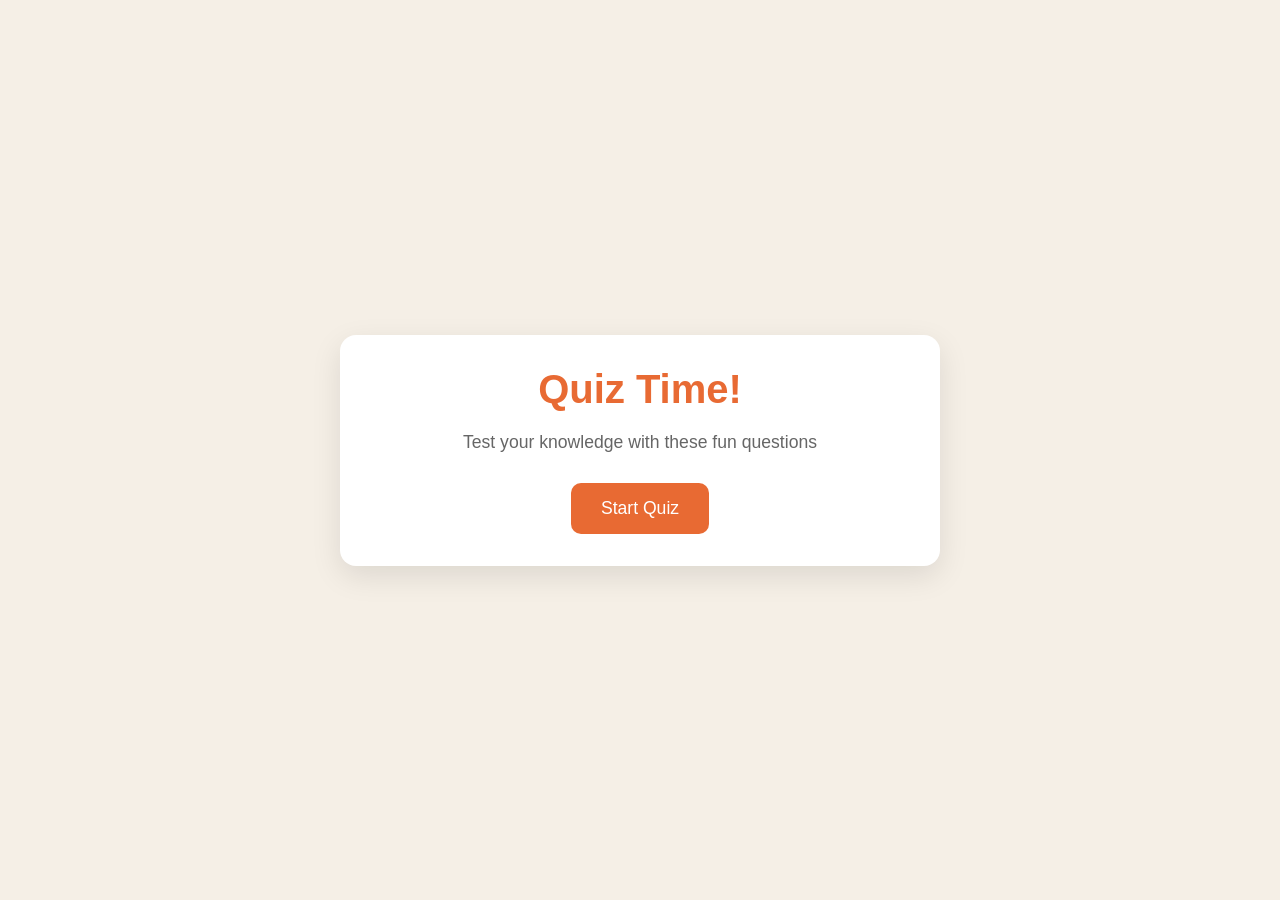
==== src/index.html @ 2d709aac "Initial commit" ====
<!DOCTYPE html>
<html lang="en">
  <head>
    <meta charset="UTF-8" />
    <meta name="viewport" content="width=device-width, initial-scale=1.0" />
    <title>Quiz Game</title>
    <link rel="stylesheet" href="input.css" />
  </head>
  <body>
    <div class="container">
      <div class="screen active" id="start-screen">
        <h1>Quiz Time!</h1>
        <p>Test your knowledge with these fun questions</p>
        <button id="start-btn">Start Quiz</button>
      </div>

      <div class="screen" id="quiz-screen">
        <div class="quiz-header">
          <h2 id="question-text">Question goes here</h2>
          <div class="quiz-info">
            <p>
              Question <span id="current-question">1</span> of <span id="total-questions">5</span>
            </p>

            <p>Score: <span id="score">0</span></p>
          </div>
        </div>

        <div id="answers-container" class="answers-container">
          <!-- Answer buttons will be insterted here from our js code later at some point -->
        </div>

        <div class="progress-bar">
          <div id="progress" class="progress"></div>
        </div>
      </div>

      <div id="result-screen" class="screen">
        <h1>Quiz Results</h1>
        <div class="result-info">
          <p>You scored <span id="final-score">0</span> out of <span id="max-score">5</span></p>

          <div id="result-message">Good job!</div>
        </div>
        <button id="restart-btn">Restart Quiz</button>
      </div>
    </div>

    <script src="script.js"></script>
  </body>
</html>
---- src/input.css ----
@import "tailwindcss";
@plugin "daisyui";

/* Basic Reset */

* {
  margin: 0;
  padding: 0;
  box-sizing: border-box;
}

body {
  background: #f5efe6;
  display: flex;
  justify-content: center;
  align-items: center;
  min-height: 100vh;
  padding: 1rem;
  font-family: sans-serif;
}

.container {
  background-color: white;
  border-radius: 1rem;
  box-shadow: 0 10px 30px rgba(0, 0, 0, 0.1);
  width: 100%;
  max-width: 600px;
  overflow: hidden;
  position: relative;
}

/* SCREENS */
.screen {
  display: none;
  padding: 2rem;
  text-align: center;
}

.screen.active {
  display: block;
}

/* START SCREEN */

#start-screen h1 {
  color: #e86a33;
  margin-bottom: 20px;
  font-size: 2.5rem;
}

#start-screen p {
  color: #666;
  margin-bottom: 30px;
  font-size: 1.1rem;
}

.quiz-header {
  margin-bottom: 1rem;
}

#question-text {
  color: #333;
  font-size: 1.5rem;
  margin-bottom: 1rem;
  line-height: 1.4;
}

.quiz-info {
  display: flex;
  justify-content: space-between;
  color: #666;
  margin-bottom: 10px;
}

.answers-container {
  display: flex;
  flex-direction: column;
  gap: 10px;
  margin-bottom: 25px;
}

.answer-btn {
  background-color: #f8f0e5;
  color: #333;
  border: 2px solid #eadbc8;
  border-radius: 10px;
  padding: 1rem;
  cursor: pointer;
  text-align: left;
  transition: all 0.3s ease;
}

.answer-btn:hover {
  background-color: #eadbc8;
  border-color: #dac0ae;
}

.answer-btn.correct {
  background-color: #e6fff0;
  border-color: #a3f0c4;
  color: #28a745;
}

.answer-btn.incorrect {
  background-color: #fff0f0;
  border-color: #ffbdbd;
  color: #dc3545;
}

.progress-bar {
  height: 10px;
  background-color: #f8f0e5;
  border-radius: 5px;
  overflow: hidden;
  margin-top: 20px;
}

.progress {
  height: 100%;
  background-color: #e86a33;
  width: 0%;
  transition: width 0.3s ease;
}

/* RESULT SCREEN */

#result-screen h1 {
  color: #e86a33;
  margin-bottom: 30px;
}

.result-info {
  background-color: #f8f0e5;
  border-radius: 10px;
  padding: 20px;
  margin-bottom: 30px;
}

.result-info p {
  font-size: 1.2rem;
  color: #333;
  margin-bottom: 1rem;
}

#result-message {
  font-size: 1.5rem;
  font-weight: 600;
  color: #e86a33;
}

button {
  background-color: #e86a33;
  color: white;
  border: none;
  border-radius: 10px;
  padding: 15px 30px;
  font-size: 1.1rem;
  cursor: pointer;
  transition: background-color 0.3s ease;
}

button:hover {
  background-color: #d45b28;
}

/* RESPONSIVE DESIGN */
@media (max-width: 500px) {
  /* when we hit 500px and below, implement the styles below */

  .screen {
    padding: 1rem;
  }

  #start-screen h1 {
    font-size: 2rem;
  }

  #question-text {
    font-size: 1.3rem;
  }

  .answer-btn {
    padding: 12px;
  }

  button {
    padding: 12px 25px;
    font-size: 1rem;
  }
}
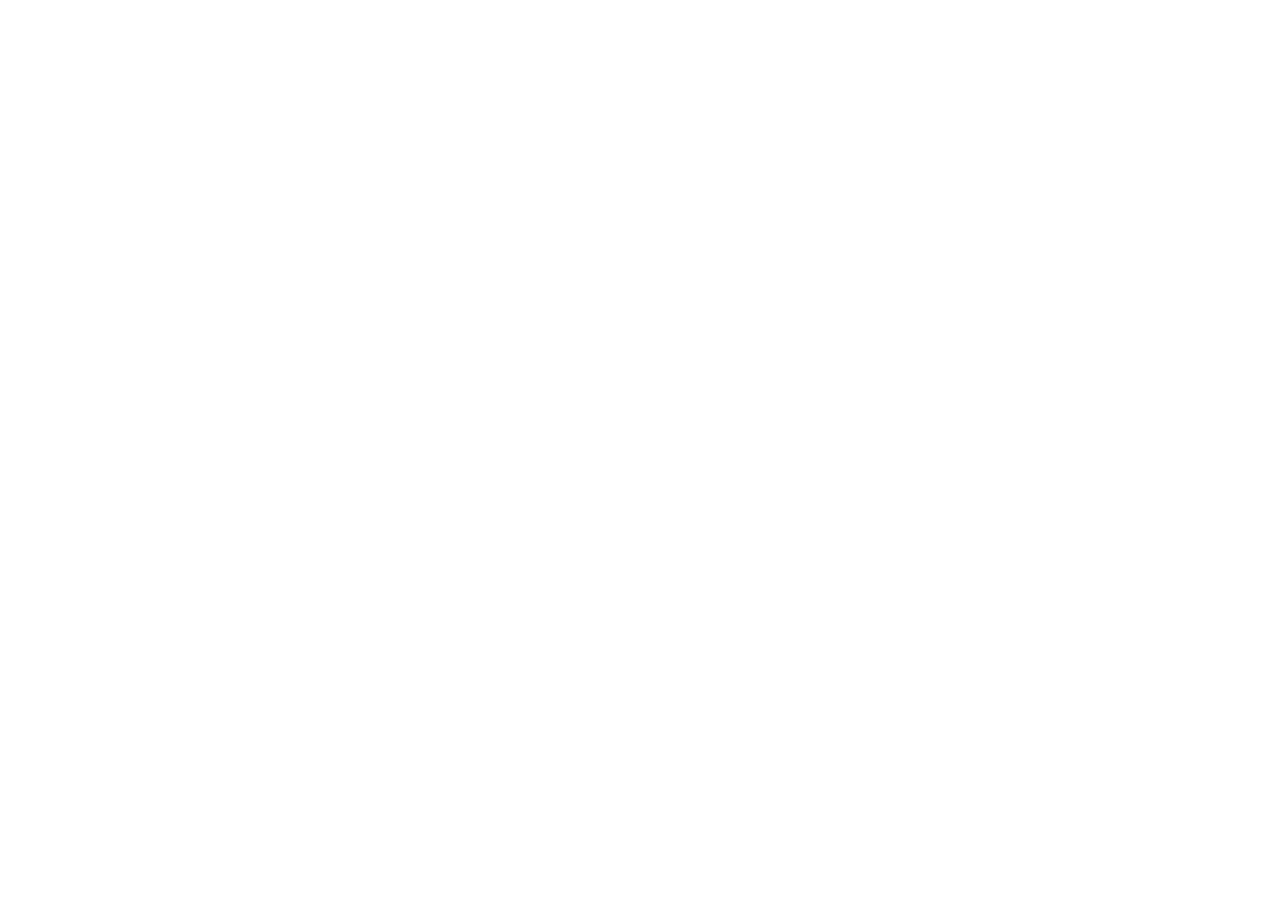
==== commit 695c5f02: "Describe your changes" ====
--- a/src/index.html
+++ b/src/index.html
@@ -7,45 +7,7 @@
     <link rel="stylesheet" href="input.css" />
   </head>
   <body>
-    <div class="container">
-      <div class="screen active" id="start-screen">
-        <h1>Quiz Time!</h1>
-        <p>Test your knowledge with these fun questions</p>
-        <button id="start-btn">Start Quiz</button>
-      </div>
-
-      <div class="screen" id="quiz-screen">
-        <div class="quiz-header">
-          <h2 id="question-text">Question goes here</h2>
-          <div class="quiz-info">
-            <p>
-              Question <span id="current-question">1</span> of <span id="total-questions">5</span>
-            </p>
-
-            <p>Score: <span id="score">0</span></p>
-          </div>
-        </div>
-
-        <div id="answers-container" class="answers-container">
-          <!-- Answer buttons will be insterted here from our js code later at some point -->
-        </div>
-
-        <div class="progress-bar">
-          <div id="progress" class="progress"></div>
-        </div>
-      </div>
-
-      <div id="result-screen" class="screen">
-        <h1>Quiz Results</h1>
-        <div class="result-info">
-          <p>You scored <span id="final-score">0</span> out of <span id="max-score">5</span></p>
-
-          <div id="result-message">Good job!</div>
-        </div>
-        <button id="restart-btn">Restart Quiz</button>
-      </div>
-    </div>
-
+    
     <script src="script.js"></script>
   </body>
 </html>
--- a/src/input.css
+++ b/src/input.css
@@ -1,190 +1,3 @@
 @import "tailwindcss";
 @plugin "daisyui";
 
-/* Basic Reset */
-
-* {
-  margin: 0;
-  padding: 0;
-  box-sizing: border-box;
-}
-
-body {
-  background: #f5efe6;
-  display: flex;
-  justify-content: center;
-  align-items: center;
-  min-height: 100vh;
-  padding: 1rem;
-  font-family: sans-serif;
-}
-
-.container {
-  background-color: white;
-  border-radius: 1rem;
-  box-shadow: 0 10px 30px rgba(0, 0, 0, 0.1);
-  width: 100%;
-  max-width: 600px;
-  overflow: hidden;
-  position: relative;
-}
-
-/* SCREENS */
-.screen {
-  display: none;
-  padding: 2rem;
-  text-align: center;
-}
-
-.screen.active {
-  display: block;
-}
-
-/* START SCREEN */
-
-#start-screen h1 {
-  color: #e86a33;
-  margin-bottom: 20px;
-  font-size: 2.5rem;
-}
-
-#start-screen p {
-  color: #666;
-  margin-bottom: 30px;
-  font-size: 1.1rem;
-}
-
-.quiz-header {
-  margin-bottom: 1rem;
-}
-
-#question-text {
-  color: #333;
-  font-size: 1.5rem;
-  margin-bottom: 1rem;
-  line-height: 1.4;
-}
-
-.quiz-info {
-  display: flex;
-  justify-content: space-between;
-  color: #666;
-  margin-bottom: 10px;
-}
-
-.answers-container {
-  display: flex;
-  flex-direction: column;
-  gap: 10px;
-  margin-bottom: 25px;
-}
-
-.answer-btn {
-  background-color: #f8f0e5;
-  color: #333;
-  border: 2px solid #eadbc8;
-  border-radius: 10px;
-  padding: 1rem;
-  cursor: pointer;
-  text-align: left;
-  transition: all 0.3s ease;
-}
-
-.answer-btn:hover {
-  background-color: #eadbc8;
-  border-color: #dac0ae;
-}
-
-.answer-btn.correct {
-  background-color: #e6fff0;
-  border-color: #a3f0c4;
-  color: #28a745;
-}
-
-.answer-btn.incorrect {
-  background-color: #fff0f0;
-  border-color: #ffbdbd;
-  color: #dc3545;
-}
-
-.progress-bar {
-  height: 10px;
-  background-color: #f8f0e5;
-  border-radius: 5px;
-  overflow: hidden;
-  margin-top: 20px;
-}
-
-.progress {
-  height: 100%;
-  background-color: #e86a33;
-  width: 0%;
-  transition: width 0.3s ease;
-}
-
-/* RESULT SCREEN */
-
-#result-screen h1 {
-  color: #e86a33;
-  margin-bottom: 30px;
-}
-
-.result-info {
-  background-color: #f8f0e5;
-  border-radius: 10px;
-  padding: 20px;
-  margin-bottom: 30px;
-}
-
-.result-info p {
-  font-size: 1.2rem;
-  color: #333;
-  margin-bottom: 1rem;
-}
-
-#result-message {
-  font-size: 1.5rem;
-  font-weight: 600;
-  color: #e86a33;
-}
-
-button {
-  background-color: #e86a33;
-  color: white;
-  border: none;
-  border-radius: 10px;
-  padding: 15px 30px;
-  font-size: 1.1rem;
-  cursor: pointer;
-  transition: background-color 0.3s ease;
-}
-
-button:hover {
-  background-color: #d45b28;
-}
-
-/* RESPONSIVE DESIGN */
-@media (max-width: 500px) {
-  /* when we hit 500px and below, implement the styles below */
-
-  .screen {
-    padding: 1rem;
-  }
-
-  #start-screen h1 {
-    font-size: 2rem;
-  }
-
-  #question-text {
-    font-size: 1.3rem;
-  }
-
-  .answer-btn {
-    padding: 12px;
-  }
-
-  button {
-    padding: 12px 25px;
-    font-size: 1rem;
-  }
-}
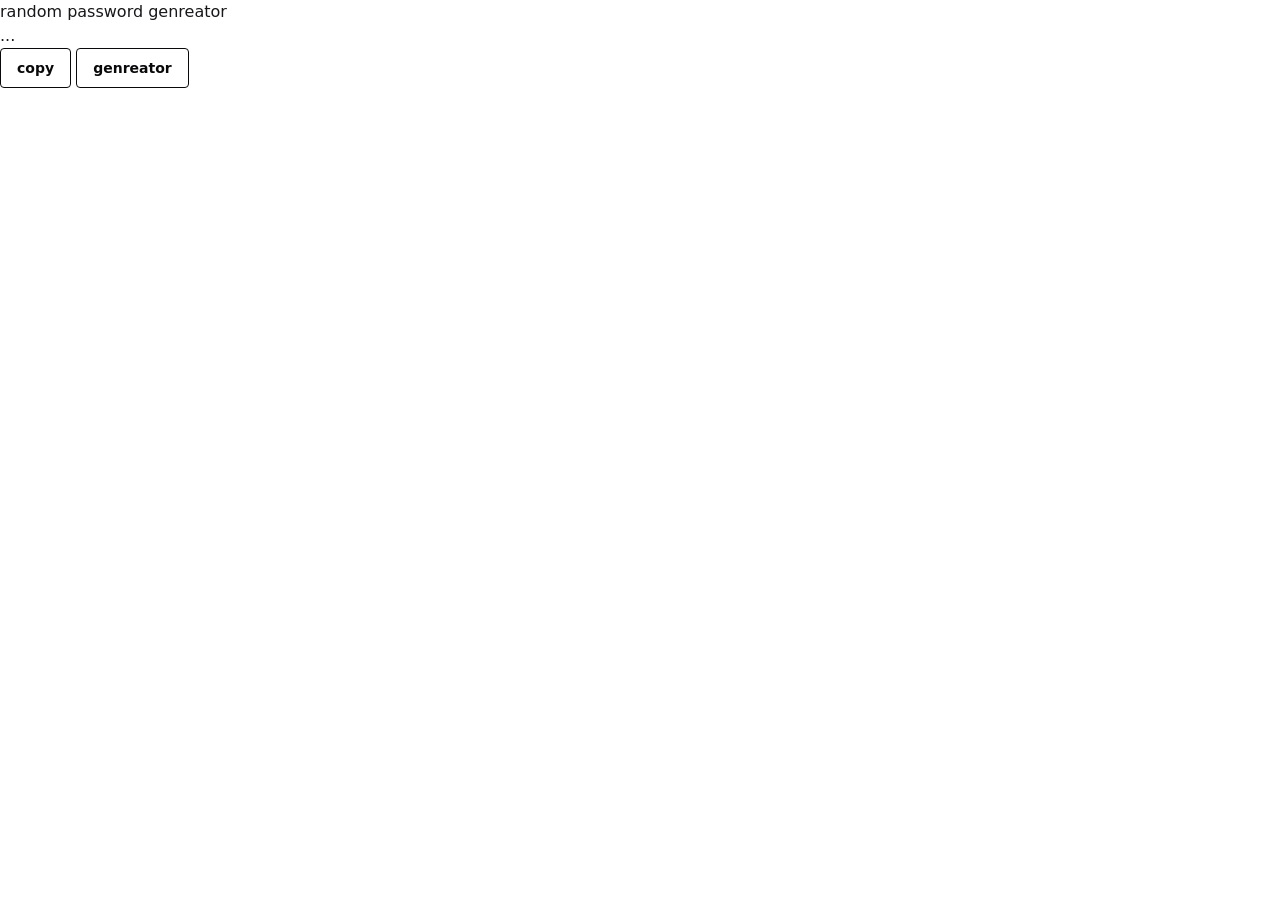
==== commit fcaf41ca: "done" ====
--- a/src/index.html
+++ b/src/index.html
@@ -1,13 +1,21 @@
 <!DOCTYPE html>
 <html lang="en">
-  <head>
+
+<head>
     <meta charset="UTF-8" />
     <meta name="viewport" content="width=device-width, initial-scale=1.0" />
     <title>Quiz Game</title>
     <link rel="stylesheet" href="input.css" />
-  </head>
-  <body>
-    
+    <link href="./output.css" rel="stylesheet">
+
+</head>
+
+<body>
+    random password genreator
+    <div id="text">...</div>
+    <button class="btn btn-neutral btn-outline" id="copy">copy</button>
+    <button class="btn btn-neutral btn-outline" id="generate">genreator</button>
     <script src="script.js"></script>
-  </body>
+</body>
+
 </html>
--- a/src/input.css
+++ b/src/input.css
@@ -1,3 +1,7 @@
 @import "tailwindcss";
 @plugin "daisyui";
 
+*{
+    box-sizing: border-box;
+    
+}
--- a/src/output.css
+++ b/src/output.css
@@ -0,0 +1,651 @@
+/*! tailwindcss v4.3.1 | MIT License | https://tailwindcss.com */
+@layer theme, base, components, utilities;
+@layer theme {
+  :root, :host {
+    --font-sans: ui-sans-serif, system-ui, sans-serif, "Apple Color Emoji",
+      "Segoe UI Emoji", "Segoe UI Symbol", "Noto Color Emoji";
+    --font-mono: ui-monospace, SFMono-Regular, Menlo, Monaco, Consolas, "Liberation Mono",
+      "Courier New", monospace;
+    --default-font-family: var(--font-sans);
+    --default-mono-font-family: var(--font-mono);
+  }
+}
+@layer base {
+  *, ::after, ::before, ::backdrop, ::file-selector-button {
+    box-sizing: border-box;
+    margin: 0;
+    padding: 0;
+    border: 0 solid;
+  }
+  html, :host {
+    line-height: 1.5;
+    -webkit-text-size-adjust: 100%;
+    tab-size: 4;
+    font-family: var(--default-font-family, ui-sans-serif, system-ui, sans-serif, "Apple Color Emoji", "Segoe UI Emoji", "Segoe UI Symbol", "Noto Color Emoji");
+    font-feature-settings: var(--default-font-feature-settings, normal);
+    font-variation-settings: var(--default-font-variation-settings, normal);
+    -webkit-tap-highlight-color: transparent;
+  }
+  hr {
+    height: 0;
+    color: inherit;
+    border-top-width: 1px;
+  }
+  abbr:where([title]) {
+    -webkit-text-decoration: underline dotted;
+    text-decoration: underline dotted;
+  }
+  h1, h2, h3, h4, h5, h6 {
+    font-size: inherit;
+    font-weight: inherit;
+  }
+  a {
+    color: inherit;
+    -webkit-text-decoration: inherit;
+    text-decoration: inherit;
+  }
+  b, strong {
+    font-weight: bolder;
+  }
+  code, kbd, samp, pre {
+    font-family: var(--default-mono-font-family, ui-monospace, SFMono-Regular, Menlo, Monaco, Consolas, "Liberation Mono", "Courier New", monospace);
+    font-feature-settings: var(--default-mono-font-feature-settings, normal);
+    font-variation-settings: var(--default-mono-font-variation-settings, normal);
+    font-size: 1em;
+  }
+  small {
+    font-size: 80%;
+  }
+  sub, sup {
+    font-size: 75%;
+    line-height: 0;
+    position: relative;
+    vertical-align: baseline;
+  }
+  sub {
+    bottom: -0.25em;
+  }
+  sup {
+    top: -0.5em;
+  }
+  table {
+    text-indent: 0;
+    border-color: inherit;
+    border-collapse: collapse;
+  }
+  :-moz-focusring {
+    outline: auto;
+  }
+  progress {
+    vertical-align: baseline;
+  }
+  summary {
+    display: list-item;
+  }
+  ol, ul, menu {
+    list-style: none;
+  }
+  img, svg, video, canvas, audio, iframe, embed, object {
+    display: block;
+    vertical-align: middle;
+  }
+  img, video {
+    max-width: 100%;
+    height: auto;
+  }
+  button, input, select, optgroup, textarea, ::file-selector-button {
+    font: inherit;
+    font-feature-settings: inherit;
+    font-variation-settings: inherit;
+    letter-spacing: inherit;
+    color: inherit;
+    border-radius: 0;
+    background-color: transparent;
+    opacity: 1;
+  }
+  :where(select:is([multiple], [size])) optgroup {
+    font-weight: bolder;
+  }
+  :where(select:is([multiple], [size])) optgroup option {
+    padding-inline-start: 20px;
+  }
+  ::file-selector-button {
+    margin-inline-end: 4px;
+  }
+  ::placeholder {
+    opacity: 1;
+  }
+  @supports (not (-webkit-appearance: -apple-pay-button))  or (contain-intrinsic-size: 1px) {
+    ::placeholder {
+      color: currentcolor;
+      @supports (color: color-mix(in lab, red, red)) {
+        color: color-mix(in oklab, currentcolor 50%, transparent);
+      }
+    }
+  }
+  textarea {
+    resize: vertical;
+  }
+  ::-webkit-search-decoration {
+    -webkit-appearance: none;
+  }
+  ::-webkit-date-and-time-value {
+    min-height: 1lh;
+    text-align: inherit;
+  }
+  ::-webkit-datetime-edit {
+    display: inline-flex;
+  }
+  ::-webkit-datetime-edit-fields-wrapper {
+    padding: 0;
+  }
+  ::-webkit-datetime-edit, ::-webkit-datetime-edit-year-field, ::-webkit-datetime-edit-month-field, ::-webkit-datetime-edit-day-field, ::-webkit-datetime-edit-hour-field, ::-webkit-datetime-edit-minute-field, ::-webkit-datetime-edit-second-field, ::-webkit-datetime-edit-millisecond-field, ::-webkit-datetime-edit-meridiem-field {
+    padding-block: 0;
+  }
+  ::-webkit-calendar-picker-indicator {
+    line-height: 1;
+  }
+  :-moz-ui-invalid {
+    box-shadow: none;
+  }
+  button, input:where([type="button"], [type="reset"], [type="submit"]), ::file-selector-button {
+    appearance: button;
+  }
+  ::-webkit-inner-spin-button, ::-webkit-outer-spin-button {
+    height: auto;
+  }
+  [hidden]:where(:not([hidden="until-found"])) {
+    display: none !important;
+  }
+}
+@layer utilities {
+  .btn {
+    :where(&) {
+      @layer daisyui.l1.l2.l3 {
+        width: unset;
+      }
+    }
+    .prose :where(a&:not(.btn-link)):not(:where([class~="not-prose"], [class~="not-prose"] *)) {
+      text-decoration-line: none;
+    }
+    @layer daisyui.l1.l2.l3 {
+      --size: calc(var(--size-field, 0.25rem) * 10);
+      --btn-p: 1rem;
+      --btn-fg: var(--color-base-content);
+      display: inline-flex;
+      flex-shrink: 0;
+      cursor: pointer;
+      flex-wrap: nowrap;
+      align-items: center;
+      justify-content: center;
+      gap: calc(0.25rem * 1.5);
+      text-align: center;
+      vertical-align: middle;
+      outline-offset: 2px;
+      webkit-user-select: none;
+      user-select: none;
+      font-weight: 600;
+      border-start-start-radius: var(--join-ss, var(--radius-field));
+      border-start-end-radius: var(--join-se, var(--radius-field));
+      border-end-start-radius: var(--join-es, var(--radius-field));
+      border-end-end-radius: var(--join-ee, var(--radius-field));
+      border-width: var(--border);
+      touch-action: manipulation;
+      transition-property: color, background-color, border-color, box-shadow, transform;
+      transition-timing-function: cubic-bezier(0, 0, 0.2, 1);
+      transition-duration: 0.2s;
+      --btn-bg: var(--btn-color, var(--color-base-200));
+      --btn-border: var(--btn-color, var(--color-base-200));
+      @supports (color: color-mix(in lab, red, red)) {
+        --btn-border: color-mix(
+      in oklab,
+      var(--btn-color, var(--color-base-200)),
+      #000 calc(var(--depth) * 5%)
+    );
+      }
+      --btn-soft-bg: initial;
+      --btn-shadow: 0 3px 2px -2px var(--btn-bg),
+      0 4px 3px -2px var(--btn-bg);
+      @supports (color: color-mix(in lab, red, red)) {
+        --btn-shadow: 0 3px 2px -2px color-mix(in oklab, var(--btn-bg) calc(var(--depth) * 30%), #0000),
+      0 4px 3px -2px color-mix(in oklab, var(--btn-bg) calc(var(--depth) * 30%), #0000);
+      }
+      --btn-inset: 0 0.5px 0 0.5px oklch(100% 0 0 / calc(var(--depth) * 6%));
+      height: var(--size);
+      padding-inline: var(--btn-p);
+      font-size: var(--fontsize, 0.875rem);
+      background-color: var(--btn-bg);
+      color: var(--btn-fg);
+      border-color: var(--btn-border);
+      border-style: var(--btn-border-style, solid);
+      outline-color: var(--btn-color, var(--color-base-content));
+      --tw-prose-links: var(--btn-fg);
+      background-image: none, var(--fx-noise);
+      background-size: auto, calc(var(--noise, 0) * 100%);
+      text-shadow: 0 0.5px oklch(100% 0 0 / calc(var(--depth) * 0.15));
+      box-shadow: var(--btn-inset) inset, var(--btn-shadow);
+      &:is([type="checkbox"], [type="radio"]) {
+        appearance: none;
+        &[aria-label]::after {
+          --tw-content: attr(aria-label);
+          content: var(--tw-content);
+        }
+      }
+    }
+    @layer daisyui.l1.l2 {
+      &:where(:checked:not(.filter [type="radio"].btn)) {
+        --btn-color: var(--color-primary);
+        --btn-fg: var(--color-primary-content);
+        isolation: isolate;
+      }
+      @media (hover: hover) {
+        &:hover {
+          --btn-bg: var(--btn-hover-bg,
+          var(--btn-color, var(--color-base-200))
+        );
+          @supports (color: color-mix(in lab, red, red)) {
+            --btn-bg: var(--btn-hover-bg,
+          color-mix(in oklab, var(--btn-color, var(--color-base-200)), #000 7%)
+        );
+          }
+          color: var(--btn-fg);
+          --btn-border: var(--btn-hover-border,
+          var(--btn-bg)
+        );
+          @supports (color: color-mix(in lab, red, red)) {
+            --btn-border: var(--btn-hover-border,
+          color-mix(in oklab, var(--btn-bg), #000 calc(var(--depth) * 5%))
+        );
+          }
+          --btn-border-style: solid;
+          --btn-inset: var(--btn-hover-inset,
+          0 0.5px 0 0.5px oklch(100% 0 0 / calc(var(--depth) * 6%))
+        );
+          --btn-shadow: var(--btn-hover-shadow,
+          0 3px 2px -2px var(--btn-bg),
+          0 4px 3px -2px var(--btn-bg)
+        );
+          @supports (color: color-mix(in lab, red, red)) {
+            --btn-shadow: var(--btn-hover-shadow,
+          0 3px 2px -2px color-mix(in oklab, var(--btn-bg) calc(var(--depth) * 30%), #0000),
+          0 4px 3px -2px color-mix(in oklab, var(--btn-bg) calc(var(--depth) * 30%), #0000)
+        );
+          }
+        }
+      }
+      &:active:not(.btn-active) {
+        translate: 0 var(--btn-active-translate, 0.5px);
+        --btn-bg: var(--btn-active-bg,
+        var(--btn-color, var(--color-base-200))
+      );
+        @supports (color: color-mix(in lab, red, red)) {
+          --btn-bg: var(--btn-active-bg,
+        color-mix(in oklab, var(--btn-color, var(--color-base-200)), #000 5%)
+      );
+        }
+        color: var(--btn-fg, var(--color-base-content));
+        --btn-border: var(--btn-active-border,
+        var(--btn-color, var(--color-base-200))
+      );
+        @supports (color: color-mix(in lab, red, red)) {
+          --btn-border: var(--btn-active-border,
+        color-mix(in oklab, var(--btn-color, var(--color-base-200)), #000 7%)
+      );
+        }
+        --btn-border-style: solid;
+        --btn-inset: var(--btn-active-inset, 0 0 0 0 oklch(0% 0 0/0));
+        --btn-shadow: var(--btn-active-shadow, 0 0 0 0 oklch(0% 0 0/0));
+      }
+      &:where(:checked:not(.filter [type="radio"].btn), :not([type="radio"], [type="checkbox"]):focus-visible ) {
+        --btn-bg: var(--btn-color, var(--color-base-200));
+        color: var(--btn-fg, var(--color-base-content));
+        --btn-border: var(--btn-bg);
+        @supports (color: color-mix(in lab, red, red)) {
+          --btn-border: color-mix(in oklab, var(--btn-bg), #000 calc(var(--depth) * 5%));
+        }
+        --btn-border-style: solid;
+        --btn-inset: 0 0.5px 0 0.5px oklch(100% 0 0 / calc(var(--depth) * 6%));
+        --btn-shadow: 0 3px 2px -2px var(--btn-bg),
+        0 4px 3px -2px var(--btn-bg);
+        @supports (color: color-mix(in lab, red, red)) {
+          --btn-shadow: 0 3px 2px -2px color-mix(in oklab, var(--btn-bg) calc(var(--depth) * 30%), #0000),
+        0 4px 3px -2px color-mix(in oklab, var(--btn-bg) calc(var(--depth) * 30%), #0000);
+        }
+        isolation: isolate;
+      }
+      &:focus-visible, &:has(:focus-visible) {
+        outline-width: 2px;
+        outline-style: solid;
+        isolation: isolate;
+      }
+    }
+    &:is(:disabled, [disabled], [aria-disabled="true"]) {
+      @layer daisyui {
+        pointer-events: none;
+        color: var(--color-base-content);
+        @supports (color: color-mix(in lab, red, red)) {
+          color: color-mix(in oklch, var(--color-base-content) 20%, #0000);
+        }
+        --btn-bg: #0000;
+        --btn-border: #0000;
+        background-image: none;
+        --btn-inset: 0 0 0 0 oklch(0% 0 0/0);
+        --btn-shadow: 0 0 0 0 oklch(0% 0 0/0);
+        &:not(.btn-link, .btn-ghost) {
+          background-color: var(--color-base-content);
+          @supports (color: color-mix(in lab, red, red)) {
+            background-color: color-mix(in oklab, var(--color-base-content) 10%, transparent);
+          }
+        }
+      }
+    }
+  }
+  .btn-outline {
+    @layer daisyui.l1.l2.l3 {
+      --btn-bg: #0000;
+      color: var(--btn-rest-fg, var(--btn-color, var(--color-base-content)));
+      --btn-border: var(--btn-color, var(--color-base-content));
+      --btn-border-style: solid;
+      background-image: none;
+      --btn-inset: 0 0 0 0 oklch(0% 0 0/0);
+      --btn-shadow: 0 0 0 0 oklch(0% 0 0/0);
+    }
+  }
+  .btn-neutral {
+    @layer daisyui.l1.l2 {
+      --btn-color: var(--color-neutral);
+      --btn-fg: var(--color-neutral-content);
+      --btn-soft-bg: var(--color-neutral-content) 80%;
+      --btn-rest-fg: initial;
+    }
+  }
+}
+* {
+  box-sizing: border-box;
+}
+@layer base {
+  :where(:root),:root:has(input.theme-controller[value=light]:checked),[data-theme=light] {
+    color-scheme: light;
+    --color-base-100: oklch(100% 0 0);
+    --color-base-200: oklch(98% 0 0);
+    --color-base-300: oklch(95% 0 0);
+    --color-base-content: oklch(21% 0.006 285.885);
+    --color-primary: oklch(45% 0.24 277.023);
+    --color-primary-content: oklch(93% 0.034 272.788);
+    --color-secondary: oklch(65% 0.241 354.308);
+    --color-secondary-content: oklch(94% 0.028 342.258);
+    --color-accent: oklch(77% 0.152 181.912);
+    --color-accent-content: oklch(38% 0.063 188.416);
+    --color-neutral: oklch(14% 0.005 285.823);
+    --color-neutral-content: oklch(92% 0.004 286.32);
+    --color-info: oklch(74% 0.16 232.661);
+    --color-info-content: oklch(29% 0.066 243.157);
+    --color-success: oklch(76% 0.177 163.223);
+    --color-success-content: oklch(37% 0.077 168.94);
+    --color-warning: oklch(82% 0.189 84.429);
+    --color-warning-content: oklch(41% 0.112 45.904);
+    --color-error: oklch(71% 0.194 13.428);
+    --color-error-content: oklch(27% 0.105 12.094);
+    --radius-selector: 0.5rem;
+    --radius-field: 0.25rem;
+    --radius-box: 0.5rem;
+    --size-selector: 0.25rem;
+    --size-field: 0.25rem;
+    --border: 1px;
+    --depth: 1;
+    --noise: 0;
+  }
+}
+@layer base {
+  @media (prefers-color-scheme: dark) {
+    :root:not([data-theme]) {
+      color-scheme: dark;
+      --color-base-100: oklch(25.33% 0.016 252.42);
+      --color-base-200: oklch(23.26% 0.014 253.1);
+      --color-base-300: oklch(21.15% 0.012 254.09);
+      --color-base-content: oklch(97.807% 0.029 256.847);
+      --color-primary: oklch(58% 0.233 277.117);
+      --color-primary-content: oklch(96% 0.018 272.314);
+      --color-secondary: oklch(65% 0.241 354.308);
+      --color-secondary-content: oklch(94% 0.028 342.258);
+      --color-accent: oklch(77% 0.152 181.912);
+      --color-accent-content: oklch(38% 0.063 188.416);
+      --color-neutral: oklch(14% 0.005 285.823);
+      --color-neutral-content: oklch(92% 0.004 286.32);
+      --color-info: oklch(74% 0.16 232.661);
+      --color-info-content: oklch(29% 0.066 243.157);
+      --color-success: oklch(76% 0.177 163.223);
+      --color-success-content: oklch(37% 0.077 168.94);
+      --color-warning: oklch(82% 0.189 84.429);
+      --color-warning-content: oklch(41% 0.112 45.904);
+      --color-error: oklch(71% 0.194 13.428);
+      --color-error-content: oklch(27% 0.105 12.094);
+      --radius-selector: 0.5rem;
+      --radius-field: 0.25rem;
+      --radius-box: 0.5rem;
+      --size-selector: 0.25rem;
+      --size-field: 0.25rem;
+      --border: 1px;
+      --depth: 1;
+      --noise: 0;
+    }
+  }
+}
+@layer base {
+  :root:has(input.theme-controller[value=light]:checked),[data-theme=light] {
+    color-scheme: light;
+    --color-base-100: oklch(100% 0 0);
+    --color-base-200: oklch(98% 0 0);
+    --color-base-300: oklch(95% 0 0);
+    --color-base-content: oklch(21% 0.006 285.885);
+    --color-primary: oklch(45% 0.24 277.023);
+    --color-primary-content: oklch(93% 0.034 272.788);
+    --color-secondary: oklch(65% 0.241 354.308);
+    --color-secondary-content: oklch(94% 0.028 342.258);
+    --color-accent: oklch(77% 0.152 181.912);
+    --color-accent-content: oklch(38% 0.063 188.416);
+    --color-neutral: oklch(14% 0.005 285.823);
+    --color-neutral-content: oklch(92% 0.004 286.32);
+    --color-info: oklch(74% 0.16 232.661);
+    --color-info-content: oklch(29% 0.066 243.157);
+    --color-success: oklch(76% 0.177 163.223);
+    --color-success-content: oklch(37% 0.077 168.94);
+    --color-warning: oklch(82% 0.189 84.429);
+    --color-warning-content: oklch(41% 0.112 45.904);
+    --color-error: oklch(71% 0.194 13.428);
+    --color-error-content: oklch(27% 0.105 12.094);
+    --radius-selector: 0.5rem;
+    --radius-field: 0.25rem;
+    --radius-box: 0.5rem;
+    --size-selector: 0.25rem;
+    --size-field: 0.25rem;
+    --border: 1px;
+    --depth: 1;
+    --noise: 0;
+  }
+}
+@layer base {
+  :root:has(input.theme-controller[value=dark]:checked),[data-theme=dark] {
+    color-scheme: dark;
+    --color-base-100: oklch(25.33% 0.016 252.42);
+    --color-base-200: oklch(23.26% 0.014 253.1);
+    --color-base-300: oklch(21.15% 0.012 254.09);
+    --color-base-content: oklch(97.807% 0.029 256.847);
+    --color-primary: oklch(58% 0.233 277.117);
+    --color-primary-content: oklch(96% 0.018 272.314);
+    --color-secondary: oklch(65% 0.241 354.308);
+    --color-secondary-content: oklch(94% 0.028 342.258);
+    --color-accent: oklch(77% 0.152 181.912);
+    --color-accent-content: oklch(38% 0.063 188.416);
+    --color-neutral: oklch(14% 0.005 285.823);
+    --color-neutral-content: oklch(92% 0.004 286.32);
+    --color-info: oklch(74% 0.16 232.661);
+    --color-info-content: oklch(29% 0.066 243.157);
+    --color-success: oklch(76% 0.177 163.223);
+    --color-success-content: oklch(37% 0.077 168.94);
+    --color-warning: oklch(82% 0.189 84.429);
+    --color-warning-content: oklch(41% 0.112 45.904);
+    --color-error: oklch(71% 0.194 13.428);
+    --color-error-content: oklch(27% 0.105 12.094);
+    --radius-selector: 0.5rem;
+    --radius-field: 0.25rem;
+    --radius-box: 0.5rem;
+    --size-selector: 0.25rem;
+    --size-field: 0.25rem;
+    --border: 1px;
+    --depth: 1;
+    --noise: 0;
+  }
+}
+@layer base {
+  @property --radialprogress {
+    syntax: "<percentage>";
+    inherits: true;
+    initial-value: 0%;
+  }
+  @property --aura-angle {
+    syntax: "<angle>";
+    inherits: false;
+    initial-value: 0deg;
+  }
+}
+@layer base {
+  :root {
+    scrollbar-color: currentColor #0000;
+    @supports (color: color-mix(in lab, red, red)) {
+      scrollbar-color: color-mix(in oklch, currentColor 35%, #0000) #0000;
+    }
+  }
+}
+@layer base {
+  :root {
+    --fx-noise: url("data:image/svg+xml,%3Csvg xmlns='http://www.w3.org/2000/svg' viewBox='0 0 200 200'%3E%3Cfilter id='a'%3E%3CfeTurbulence type='fractalNoise' baseFrequency='1.34' numOctaves='4' stitchTiles='stitch'%3E%3C/feTurbulence%3E%3C/filter%3E%3Crect width='200' height='200' filter='url(%23a)' opacity='0.2'%3E%3C/rect%3E%3C/svg%3E");
+  }
+}
+@layer base {
+  :root {
+    --page-scroll-lock: initial;
+    --page-overflow: var(--page-scroll-lock) hidden;
+  }
+  :root:not(span) {
+    overflow: var(--page-overflow);
+  }
+}
+@layer base {
+  :root {
+    --page-has-backdrop: var(--page-scroll-lock) 1;
+    --page-scroll-bg: var(--page-scroll-lock)
+    var(--root-bg, #0000);
+    @supports (color: color-mix(in lab, red, red)) {
+      --page-scroll-bg: var(--page-scroll-lock)
+    color-mix(in srgb, var(--root-bg, #0000), oklch(0% 0 0) calc(var(--page-has-backdrop, 0) * 40%));
+    }
+    background-image: var(--page-scroll-lock) linear-gradient(var(--root-bg, #0000), var(--root-bg, #0000));
+    transition: var(--page-scroll-lock) background-color 0.3s ease-out;
+    animation: var(--page-scroll-lock) set-page-has-scroll forwards;
+    animation-timeline: var(--page-scroll-lock) scroll();
+    --page-has-scroll: initial;
+    scrollbar-gutter: var(--page-has-scroll) var(--page-scroll-lock) stable;
+  }
+  @keyframes set-page-has-scroll {
+    0%, to {
+      --page-has-scroll:  ;
+    }
+  }
+}
+@layer base {
+  :root, [data-theme] {
+    background-color: var(--root-bg);
+    color: var(--color-base-content);
+  }
+  :root {
+    background-color: var(--page-scroll-bg, var(--root-bg));
+  }
+  :where(:root, [data-theme]) {
+    --root-bg: var(--color-base-100);
+  }
+}
+@keyframes dropdown {
+  0% {
+    opacity: 0;
+  }
+}
+@keyframes rotator {
+  89.9999%, 100% {
+    --first-item-position: 0 0%;
+  }
+  90%, 99.9999% {
+    --first-item-position: 0 calc(var(--items) * 100%);
+  }
+  100% {
+    translate: 0 -100%;
+  }
+}
+@keyframes radio {
+  0% {
+    padding: 5px;
+  }
+  50% {
+    padding: 3px;
+  }
+}
+@keyframes toast {
+  0% {
+    scale: 0.9;
+    opacity: 0;
+  }
+  100% {
+    scale: 1;
+    opacity: 1;
+  }
+}
+@keyframes skeleton {
+  0% {
+    background-position: 150%;
+  }
+  100% {
+    background-position: -50%;
+  }
+}
+@keyframes progress {
+  50% {
+    background-position-x: -115%;
+  }
+}
+@keyframes rating {
+  0%, 40% {
+    scale: 1.1;
+    filter: brightness(1.05) contrast(1.05);
+  }
+}
+@keyframes aura {
+  to {
+    --aura-angle: 360deg;
+    transform: translateZ(1px);
+  }
+}
+@keyframes aura-glow {
+  20%, 80% {
+    opacity: 0.7;
+    filter: blur(0.25rem);
+  }
+  50% {
+    opacity: 1;
+    filter: blur(0.75rem);
+  }
+}
+@keyframes aura-glow-after {
+  20%, 80% {
+    opacity: 0.3;
+    filter: blur(1rem);
+  }
+  50% {
+    opacity: 0.6;
+    filter: blur(1.5rem);
+  }
+}
+@keyframes menu {
+  0% {
+    opacity: 0;
+  }
+}
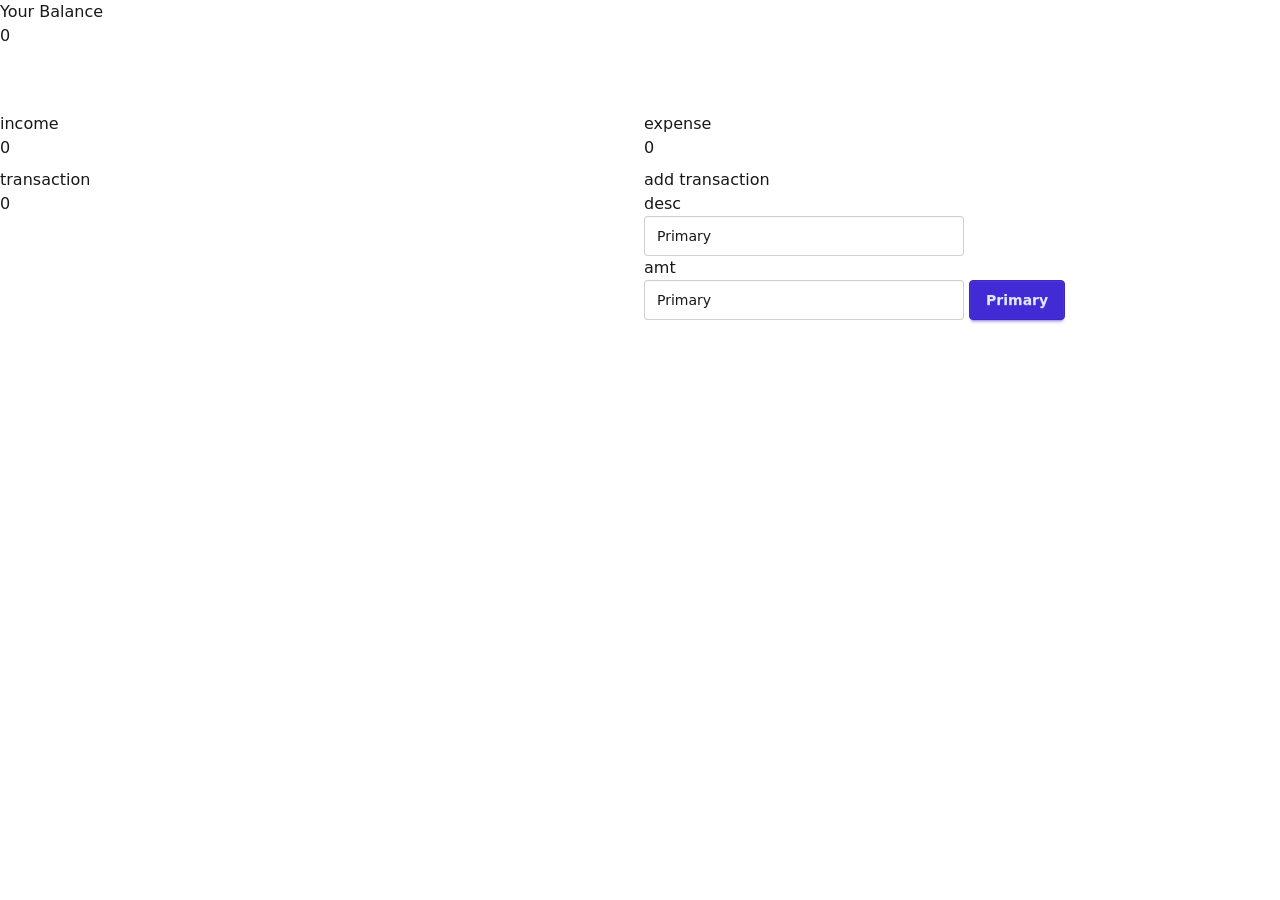
==== commit b06ba88b: "done" ====
--- a/src/index.html
+++ b/src/index.html
@@ -11,10 +11,38 @@
 </head>
 
 <body>
-    random password genreator
-    <div id="text">...</div>
-    <button class="btn btn-neutral btn-outline" id="copy">copy</button>
-    <button class="btn btn-neutral btn-outline" id="generate">genreator</button>
+
+    <div class="parent">
+        <div class="div1">
+            <h1>Your Balance</h1>
+            <span id="total">0</span>
+        </div>
+
+        <div class="div2">
+            <h1>income</h1>
+            <span id="income">0</span>
+        </div>
+
+        <div class="div3">
+            <h1>expense</h1>
+            <span id="expense">0</span>
+        </div>
+        
+        <div class="div4" style="overflow-y: scroll">
+            <h1>transaction</h1>
+            <span id="transaction">0</span>
+        </div>
+
+        <div class="div5">
+            <h1>add transaction</h1>
+            <h1>desc</h1>
+            <input type="text" placeholder="Primary" class="input input-primary" id="desc"/>
+            <h1>amt</h1>
+            <input type="text" placeholder="Primary" class="input input-primary" id="amt"/>
+            <button class="btn btn-primary" id="add-btn">Primary</button>
+        </div>
+    </div>
+
     <script src="script.js"></script>
 </body>
 
--- a/src/input.css
+++ b/src/input.css
@@ -3,5 +3,37 @@
 
 *{
     box-sizing: border-box;
+}
+
+
+.parent {
+    display: grid;
+    grid-template-columns: repeat(2, 1fr);
+    grid-template-rows: repeat(9, 1fr);
+    gap: 8px;
+}
     
-}+.div1 {
+    grid-column: span 2 / span 2;
+    grid-row: span 2 / span 2;
+}
+
+.div2 {
+    grid-row-start: 3;
+}
+
+.div3 {
+    grid-row-start: 3;
+}
+
+.div4 {
+    grid-row: span 6 / span 6;
+    grid-row-start: 4;
+}
+
+.div5 {
+    grid-row: span 6 / span 6;
+    grid-row-start: 4;
+}
+        
+
--- a/src/output.css
+++ b/src/output.css
@@ -6,6 +6,9 @@
       "Segoe UI Emoji", "Segoe UI Symbol", "Noto Color Emoji";
     --font-mono: ui-monospace, SFMono-Regular, Menlo, Monaco, Consolas, "Liberation Mono",
       "Courier New", monospace;
+    --color-black: #000;
+    --spacing: 0.25rem;
+    --radius-4xl: 2rem;
     --default-font-family: var(--font-sans);
     --default-mono-font-family: var(--font-mono);
   }
@@ -340,28 +343,262 @@
       }
     }
   }
-  .btn-outline {
+  .input {
     @layer daisyui.l1.l2.l3 {
-      --btn-bg: #0000;
-      color: var(--btn-rest-fg, var(--btn-color, var(--color-base-content)));
-      --btn-border: var(--btn-color, var(--color-base-content));
-      --btn-border-style: solid;
-      background-image: none;
-      --btn-inset: 0 0 0 0 oklch(0% 0 0/0);
-      --btn-shadow: 0 0 0 0 oklch(0% 0 0/0);
-    }
-  }
-  .btn-neutral {
+      position: relative;
+      display: inline-flex;
+      flex-shrink: 1;
+      appearance: none;
+      align-items: center;
+      gap: calc(0.25rem * 2);
+      background-color: var(--color-base-100);
+      padding-inline: calc(0.25rem * 3);
+      vertical-align: middle;
+      white-space: nowrap;
+      --size: calc(var(--size-field, 0.25rem) * var(--in-size-mul));
+      --input-color: var(--color-base-content);
+      @supports (color: color-mix(in lab, red, red)) {
+        --input-color: color-mix(in oklab, var(--color-base-content) 20%, #0000);
+      }
+      cursor: text;
+      width: clamp(3rem, 20rem, 100%);
+      height: var(--size);
+      font-size: max(var(--font-size, 0rem), var(--font-size-min));
+      touch-action: manipulation;
+      border-start-start-radius: var(--join-ss, var(--radius-field));
+      border-start-end-radius: var(--join-se, var(--radius-field));
+      border-end-start-radius: var(--join-es, var(--radius-field));
+      border-end-end-radius: var(--join-ee, var(--radius-field));
+      border: var(--border) solid var(--input-color, #0000);
+      box-shadow: 0 1px var(--input-color) inset, 0 -1px oklch(100% 0 0 / calc(var(--depth) * 0.1)) inset;
+      @supports (color: color-mix(in lab, red, red)) {
+        box-shadow: 0 1px color-mix(in oklab, var(--input-color) calc(var(--depth) * 10%), #0000) inset, 0 -1px oklch(100% 0 0 / calc(var(--depth) * 0.1)) inset;
+      }
+      input {
+        height: 100%;
+        width: 100%;
+        appearance: none;
+        background-color: transparent;
+        border: none;
+        &::placeholder {
+          color: var(--color-base-content);
+          opacity: 50%;
+        }
+        &:focus, &:focus-within {
+          --tw-outline-style: none;
+          outline-style: none;
+          @media (forced-colors: active) {
+            outline: 2px solid transparent;
+            outline-offset: 2px;
+          }
+        }
+        &::-webkit-calendar-picker-indicator {
+          inset-inline-end: -0.15em;
+        }
+        &::-webkit-inner-spin-button {
+          margin-inline-end: -0.15em;
+        }
+      }
+      input&, input {
+        position: relative;
+        display: inline-flex;
+        &[type="url"], &[type="email"] {
+          direction: ltr;
+        }
+        &::-webkit-datetime-edit, &::-webkit-date-and-time-value {
+          display: grid;
+          min-height: 100%;
+          align-items: center;
+          text-align: inherit;
+        }
+        &::-webkit-inner-spin-button {
+          margin-inline-end: calc(0.25rem * -3);
+          margin-block: calc(0.25rem * var(--spin-my));
+        }
+        &::-webkit-calendar-picker-indicator {
+          position: absolute;
+          inset-inline-end: 0.75em;
+          width: 1em;
+          height: 1em;
+          cursor: pointer;
+        }
+        &::-webkit-color-swatch-wrapper {
+          padding-block: 0.25rem;
+        }
+      }
+      &:focus, &:focus-within {
+        --input-color: var(--color-base-content);
+        box-shadow: 0 1px var(--input-color);
+        @supports (color: color-mix(in lab, red, red)) {
+          box-shadow: 0 1px color-mix(in oklab, var(--input-color) calc(var(--depth) * 10%), #0000);
+        }
+        outline: 2px solid var(--input-color);
+        outline-offset: 2px;
+        isolation: isolate;
+      }
+      @media (pointer: coarse) {
+        @supports (-webkit-touch-callout: none) {
+          &:focus, &:focus-within {
+            --font-size: 1rem;
+          }
+        }
+      }
+      &:has( > input[disabled]), &:is(:disabled, [disabled]), fieldset:disabled & {
+        cursor: not-allowed;
+        border-color: var(--color-base-200);
+        background-color: var(--color-base-200);
+        &:is(input), :is(input) {
+          color: var(--color-base-content);
+          @supports (color: color-mix(in lab, red, red)) {
+            color: color-mix(in oklab, var(--color-base-content) 40%, transparent);
+          }
+        }
+        box-shadow: none;
+        &::placeholder, ::placeholder {
+          color: var(--color-base-content);
+          opacity: 20%;
+        }
+      }
+      &:has( > input[disabled]) > input[disabled] {
+        cursor: not-allowed;
+      }
+    }
     @layer daisyui.l1.l2 {
-      --btn-color: var(--color-neutral);
-      --btn-fg: var(--color-neutral-content);
-      --btn-soft-bg: var(--color-neutral-content) 80%;
-      --btn-rest-fg: initial;
+      --in-size-mul: 10;
+      --font-size-min: 0.875rem;
+      --spin-my: -3;
+      .floating-label:has(&) {
+        --top-mul: 5;
+        --font-size: 0.875rem;
+      }
+    }
+  }
+  .progress {
+    @layer daisyui.l1.l2.l3 {
+      position: relative;
+      height: calc(0.25rem * 2);
+      width: 100%;
+      appearance: none;
+      overflow: hidden;
+      border-radius: var(--radius-box);
+      background-color: currentcolor;
+      @supports (color: color-mix(in lab, red, red)) {
+        background-color: color-mix(in oklab, currentcolor 20%, transparent);
+      }
+      color: var(--color-base-content);
+      &:indeterminate {
+        background-image: repeating-linear-gradient( 90deg, currentColor -1%, currentColor 10%, #0000 10%, #0000 90% );
+        background-size: 200%;
+        background-position-x: 15%;
+        @media (prefers-reduced-motion: no-preference) {
+          animation: progress 5s ease-in-out infinite;
+        }
+        @supports (-moz-appearance: none) {
+          &::-moz-progress-bar {
+            background-color: transparent;
+            @media (prefers-reduced-motion: no-preference) {
+              animation: progress 5s ease-in-out infinite;
+              background-image: repeating-linear-gradient( 90deg, currentColor -1%, currentColor 10%, #0000 10%, #0000 90% );
+              background-size: 200%;
+              background-position-x: 15%;
+            }
+          }
+        }
+      }
+      @supports (-moz-appearance: none) {
+        &::-moz-progress-bar {
+          border-radius: var(--radius-box);
+          background-color: currentcolor;
+        }
+      }
+      @supports (-webkit-appearance: none) {
+        &::-webkit-progress-bar {
+          border-radius: var(--radius-box);
+          background-color: transparent;
+        }
+        &::-webkit-progress-value {
+          border-radius: var(--radius-box);
+          background-color: currentColor;
+        }
+      }
+    }
+  }
+  .container {
+    width: 100%;
+    @media (width >= 40rem) {
+      max-width: 40rem;
+    }
+    @media (width >= 48rem) {
+      max-width: 48rem;
+    }
+    @media (width >= 64rem) {
+      max-width: 64rem;
+    }
+    @media (width >= 80rem) {
+      max-width: 80rem;
+    }
+    @media (width >= 96rem) {
+      max-width: 96rem;
+    }
+  }
+  .mt-2 {
+    margin-top: calc(var(--spacing) * 2);
+  }
+  .ml-3 {
+    margin-left: calc(var(--spacing) * 3);
+  }
+  .ml-30 {
+    margin-left: calc(var(--spacing) * 30);
+  }
+  .flex {
+    display: flex;
+  }
+  .h-150 {
+    height: calc(var(--spacing) * 150);
+  }
+  .h-screen {
+    height: 100vh;
+  }
+  .w-1\/4 {
+    width: calc(1 / 4 * 100%);
+  }
+  .w-full {
+    width: 100%;
+  }
+  .flex-row {
+    flex-direction: row;
+  }
+  .items-center {
+    align-items: center;
+  }
+  .justify-evenly {
+    justify-content: space-evenly;
+  }
+  .rounded-4xl {
+    border-radius: var(--radius-4xl);
+  }
+  .bg-\[\#f2e9e4\] {
+    background-color: #f2e9e4;
+  }
+  .bg-black {
+    background-color: var(--color-black);
+  }
+  .btn-primary {
+    @layer daisyui.l1.l2 {
+      --btn-color: var(--color-primary);
+      --btn-fg: var(--color-primary-content);
+      --btn-soft-bg: initial;
     }
   }
 }
 * {
   box-sizing: border-box;
+  color: 9a8c98;
+}
+#card {
+  background-color: #4a4e69;
+  height: 20px;
+  width: 100px;
 }
 @layer base {
   :where(:root),:root:has(input.theme-controller[value=light]:checked),[data-theme=light] {
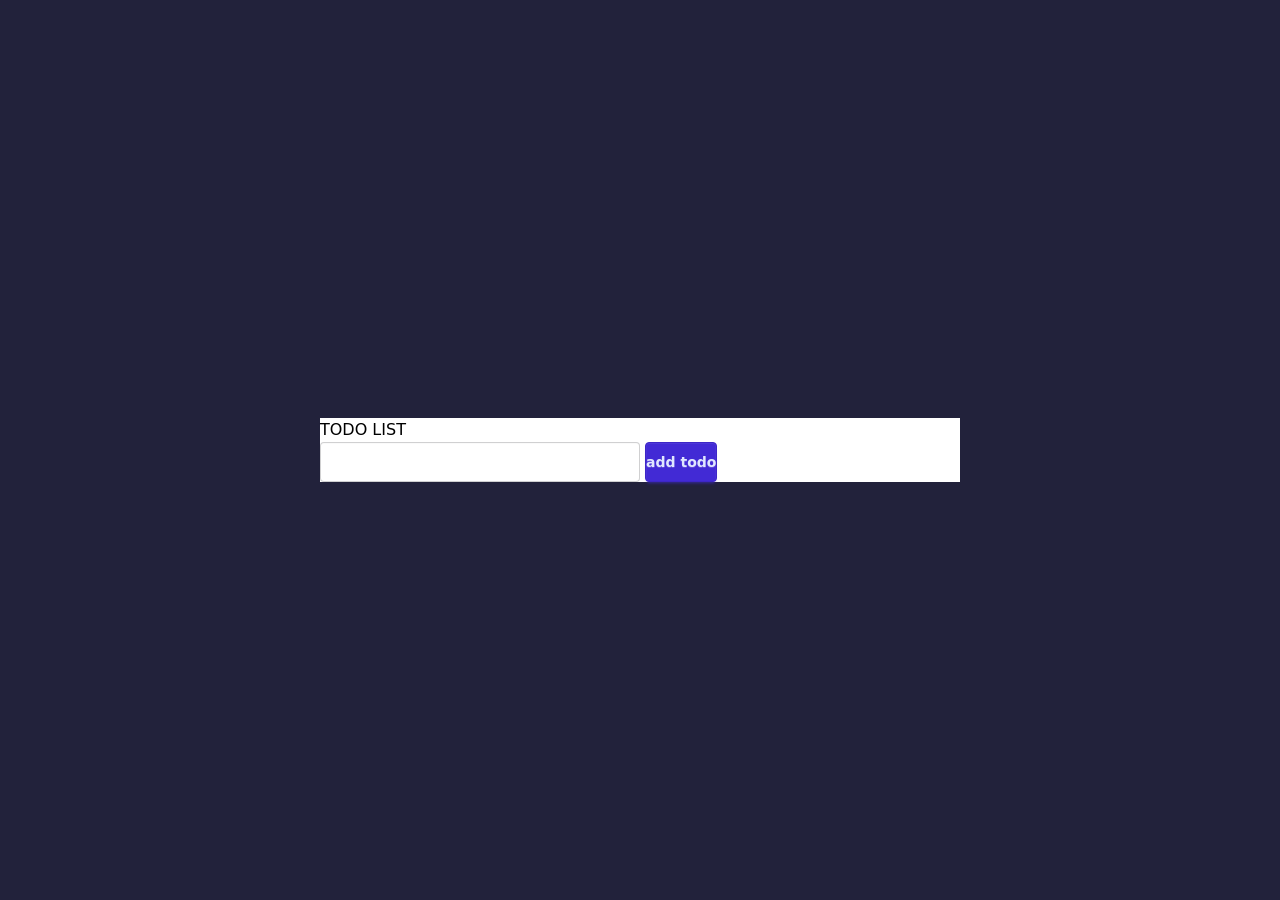
==== commit 44a823ad: "done" ====
--- a/src/index.html
+++ b/src/index.html
@@ -7,41 +7,26 @@
     <title>Quiz Game</title>
     <link rel="stylesheet" href="input.css" />
     <link href="./output.css" rel="stylesheet">
+    <link rel="stylesheet" href="https://cdnjs.cloudflare.com/ajax/libs/font-awesome/6.7.2/css/all.min.css"
+        integrity="sha512-Evv84Mr4kqVGRNSgIGL/F/aIDqQb7xQ2vcrdIwxfjThSH8CSR7PBEakCr51Ck+w+/U6swU2Im1vVX0SVk9ABhg=="
+        crossorigin="anonymous" referrerpolicy="no-referrer" />
 
 </head>
 
 <body>
 
-    <div class="parent">
-        <div class="div1">
-            <h1>Your Balance</h1>
-            <span id="total">0</span>
+    <div class="flex justify-center items-center bg-[#22223b] h-screen w-screen">
+        <div class="bg-white w-1/2" >
+            <h1 style="color: black;">TODO LIST</h1>
+            <input type="text" style="color: white;" placeholder="Primary" class="input input-soft" id="txt"/>
+            <button class="btn btn-primary" id="add-btn">add todo</button>
+            <div class="flex-col" id="container" style="color: black">
+                
+            </div>
         </div>
 
-        <div class="div2">
-            <h1>income</h1>
-            <span id="income">0</span>
-        </div>
+    </div>
 
-        <div class="div3">
-            <h1>expense</h1>
-            <span id="expense">0</span>
-        </div>
-        
-        <div class="div4" style="overflow-y: scroll">
-            <h1>transaction</h1>
-            <span id="transaction">0</span>
-        </div>
-
-        <div class="div5">
-            <h1>add transaction</h1>
-            <h1>desc</h1>
-            <input type="text" placeholder="Primary" class="input input-primary" id="desc"/>
-            <h1>amt</h1>
-            <input type="text" placeholder="Primary" class="input input-primary" id="amt"/>
-            <button class="btn btn-primary" id="add-btn">Primary</button>
-        </div>
-    </div>
 
     <script src="script.js"></script>
 </body>
--- a/src/input.css
+++ b/src/input.css
@@ -1,39 +1,31 @@
 @import "tailwindcss";
 @plugin "daisyui";
 
-*{
-    box-sizing: border-box;
+* {
+  margin: 0;
+  padding: 0;
+  box-sizing: border-box;
+  
 }
 
-
-.parent {
-    display: grid;
-    grid-template-columns: repeat(2, 1fr);
-    grid-template-rows: repeat(9, 1fr);
-    gap: 8px;
-}
-    
-.div1 {
-    grid-column: span 2 / span 2;
-    grid-row: span 2 / span 2;
+.butt {
+    background: #2563eb;
+    color: white;
+    border: none;
+    padding: 12px 24px;
+    border-radius: 8px;
+    font-size: 16px;
+    font-weight: 600;
+    cursor: pointer;
+    transition: all 0.3s ease;
 }
 
-.div2 {
-    grid-row-start: 3;
+.butt:hover {
+    background: #1d4ed8;
+    transform: translateY(-2px);
+    box-shadow: 0 8px 20px rgba(37, 99, 235, 0.3);
 }
 
-.div3 {
-    grid-row-start: 3;
+.butt:active {
+    transform: scale(0.97);
 }
-
-.div4 {
-    grid-row: span 6 / span 6;
-    grid-row-start: 4;
-}
-
-.div5 {
-    grid-row: span 6 / span 6;
-    grid-row-start: 4;
-}
-        
-
--- a/src/output.css
+++ b/src/output.css
@@ -1,4 +1,4 @@
-/*! tailwindcss v4.3.1 | MIT License | https://tailwindcss.com */
+/*! tailwindcss v4.3.2 | MIT License | https://tailwindcss.com */
 @layer theme, base, components, utilities;
 @layer theme {
   :root, :host {
@@ -6,9 +6,7 @@
       "Segoe UI Emoji", "Segoe UI Symbol", "Noto Color Emoji";
     --font-mono: ui-monospace, SFMono-Regular, Menlo, Monaco, Consolas, "Liberation Mono",
       "Courier New", monospace;
-    --color-black: #000;
-    --spacing: 0.25rem;
-    --radius-4xl: 2rem;
+    --color-white: #fff;
     --default-font-family: var(--font-sans);
     --default-mono-font-family: var(--font-mono);
   }
@@ -473,56 +471,6 @@
       }
     }
   }
-  .progress {
-    @layer daisyui.l1.l2.l3 {
-      position: relative;
-      height: calc(0.25rem * 2);
-      width: 100%;
-      appearance: none;
-      overflow: hidden;
-      border-radius: var(--radius-box);
-      background-color: currentcolor;
-      @supports (color: color-mix(in lab, red, red)) {
-        background-color: color-mix(in oklab, currentcolor 20%, transparent);
-      }
-      color: var(--color-base-content);
-      &:indeterminate {
-        background-image: repeating-linear-gradient( 90deg, currentColor -1%, currentColor 10%, #0000 10%, #0000 90% );
-        background-size: 200%;
-        background-position-x: 15%;
-        @media (prefers-reduced-motion: no-preference) {
-          animation: progress 5s ease-in-out infinite;
-        }
-        @supports (-moz-appearance: none) {
-          &::-moz-progress-bar {
-            background-color: transparent;
-            @media (prefers-reduced-motion: no-preference) {
-              animation: progress 5s ease-in-out infinite;
-              background-image: repeating-linear-gradient( 90deg, currentColor -1%, currentColor 10%, #0000 10%, #0000 90% );
-              background-size: 200%;
-              background-position-x: 15%;
-            }
-          }
-        }
-      }
-      @supports (-moz-appearance: none) {
-        &::-moz-progress-bar {
-          border-radius: var(--radius-box);
-          background-color: currentcolor;
-        }
-      }
-      @supports (-webkit-appearance: none) {
-        &::-webkit-progress-bar {
-          border-radius: var(--radius-box);
-          background-color: transparent;
-        }
-        &::-webkit-progress-value {
-          border-radius: var(--radius-box);
-          background-color: currentColor;
-        }
-      }
-    }
-  }
   .container {
     width: 100%;
     @media (width >= 40rem) {
@@ -541,47 +489,35 @@
       max-width: 96rem;
     }
   }
-  .mt-2 {
-    margin-top: calc(var(--spacing) * 2);
-  }
-  .ml-3 {
-    margin-left: calc(var(--spacing) * 3);
-  }
-  .ml-30 {
-    margin-left: calc(var(--spacing) * 30);
-  }
   .flex {
     display: flex;
   }
-  .h-150 {
-    height: calc(var(--spacing) * 150);
-  }
   .h-screen {
     height: 100vh;
   }
-  .w-1\/4 {
-    width: calc(1 / 4 * 100%);
-  }
-  .w-full {
-    width: 100%;
-  }
-  .flex-row {
-    flex-direction: row;
+  .w-1\/2 {
+    width: calc(1 / 2 * 100%);
+  }
+  .w-screen {
+    width: 100vw;
+  }
+  .flex-col {
+    flex-direction: column;
   }
   .items-center {
     align-items: center;
   }
-  .justify-evenly {
-    justify-content: space-evenly;
-  }
-  .rounded-4xl {
-    border-radius: var(--radius-4xl);
-  }
-  .bg-\[\#f2e9e4\] {
-    background-color: #f2e9e4;
-  }
-  .bg-black {
-    background-color: var(--color-black);
+  .justify-center {
+    justify-content: center;
+  }
+  .bg-\[\#22223b\] {
+    background-color: #22223b;
+  }
+  .bg-white {
+    background-color: var(--color-white);
+  }
+  .line-through {
+    text-decoration-line: line-through;
   }
   .btn-primary {
     @layer daisyui.l1.l2 {
@@ -592,13 +528,28 @@
   }
 }
 * {
+  margin: 0;
+  padding: 0;
   box-sizing: border-box;
-  color: 9a8c98;
-}
-#card {
-  background-color: #4a4e69;
-  height: 20px;
-  width: 100px;
+}
+.butt {
+  background: #2563eb;
+  color: white;
+  border: none;
+  padding: 12px 24px;
+  border-radius: 8px;
+  font-size: 16px;
+  font-weight: 600;
+  cursor: pointer;
+  transition: all 0.3s ease;
+}
+.butt:hover {
+  background: #1d4ed8;
+  transform: translateY(-2px);
+  box-shadow: 0 8px 20px rgba(37, 99, 235, 0.3);
+}
+.butt:active {
+  transform: scale(0.97);
 }
 @layer base {
   :where(:root),:root:has(input.theme-controller[value=light]:checked),[data-theme=light] {
